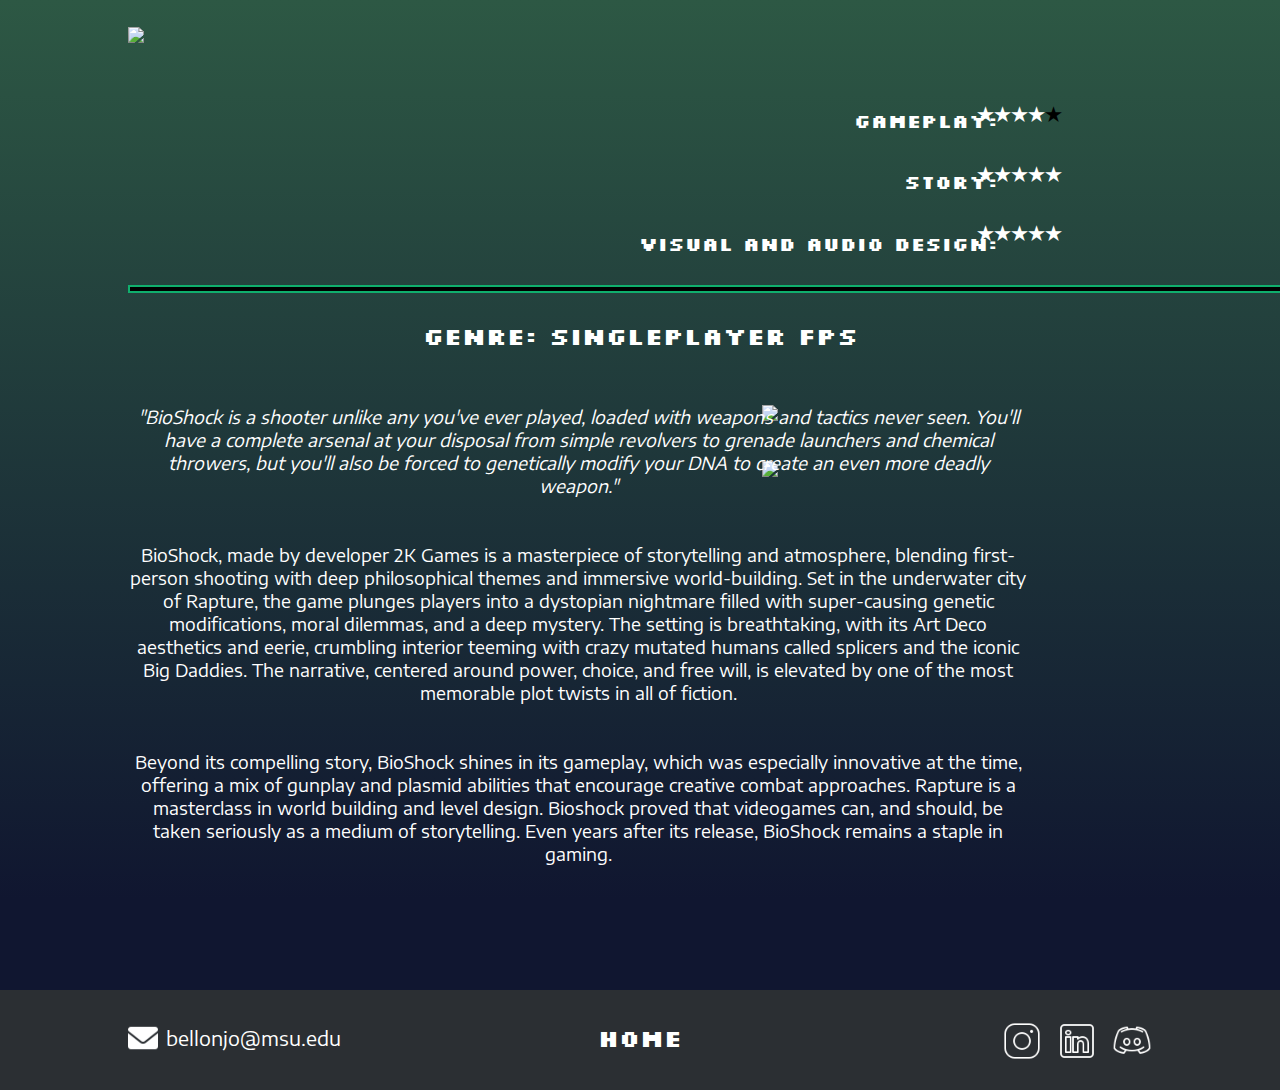
==== Bioshock-Page/bioshock.html @ 59bfe944 "Add files via upload" ====
<!DOCTYPE html>
<html>

<head>
    <link rel="stylesheet" href="bioshock-styles.css">
    <link rel="preconnect" href="https://fonts.googleapis.com">
<link rel="preconnect" href="https://fonts.gstatic.com" crossorigin>
<link href="https://fonts.googleapis.com/css2?family=Silkscreen:wght@400;700&display=swap" rel="stylesheet">
<link rel="preconnect" href="https://fonts.googleapis.com">
<link rel="preconnect" href="https://fonts.gstatic.com" crossorigin>
<link href="https://fonts.googleapis.com/css2?family=Encode+Sans+Semi+Expanded:wght@100;200;300;400;500;600;700;800;900&family=Silkscreen:wght@400;700&display=swap" rel="stylesheet">
</head>



<body>
    <img src="photos/Bioshock-logo.webp" class="title-image">
    <div class="rating-stack">
        <h3>Gameplay:</h3>
        <h3>Story:</h3>
        <h3>Visual and Audio Design:</h3>
    </div>

    <div class="star-stack">
        <h3>★★★★<span class="black">★</span></h3>
        <h3>★★★★★</h3>
        <h3>★★★★★</h3>
    </div>
    <div class="logo-underline"></div>
    <div class="logo-underline2"></div>

    <div class="footer">
    
        <h3 class="email">  bellonjo@msu.edu</h3>
        <img src="Photos/email-icon.png" alt="Email Icon" class="email-icon">
        <div class="icon-bar">
            <a href="https://www.instagram.com/j.bellon_/#" target="_blank">
                <img src="Photos/icons8-instagram-50.png" alt="Instagram Icon" class="icon">
            </a>
            <a href="https://www.linkedin.com/in/john-bellon-593328339/" target="_blank">
                <img src="Photos/icons8-linkedin-50.png" alt="LinkedIn Icon" class="icon">
            </a>
            <a href="https://discordapp.com/users/hedwards" target="_blank">
                <img src="Photos/icons8-discord-50.png" alt="Discord Icon" class="icon">
            </a>
        </div>
    </div>
    <h2 class="genre">Genre: Singleplayer FPS</h2>
    <div class="image-stack">
        <img src="photos/bioshock-gameplay1.webp" class="stacked-image">
        <img src="photos/bioshock-gameplay2.jpg" class="stacked-image">
    </div>
    <div class="gradient-bottom"></div>

    <div class="text-stack">
        <p> <em>"BioShock is a shooter unlike any you've ever played, loaded with weapons and tactics never seen. You'll have a complete arsenal at your disposal from simple revolvers to grenade launchers and chemical throwers, but you'll also be forced to genetically modify your DNA to create an even more deadly weapon."</em>

        </p>
        <p>BioShock, made by developer 2K Games is a masterpiece of storytelling and atmosphere, blending first-person shooting with deep philosophical themes and immersive world-building. Set in the underwater city of Rapture, the game plunges players into a dystopian nightmare filled with super-causing genetic modifications, moral dilemmas, and a deep mystery. The setting is breathtaking, with its Art Deco aesthetics and eerie, crumbling interior teeming with crazy mutated humans called splicers and the iconic Big Daddies. The narrative, centered around power, choice, and free will, is elevated by one of the most memorable plot twists in all of fiction.</p>
        <p> Beyond its compelling story, BioShock shines in its gameplay, which was especially innovative at the time, offering a mix of gunplay and plasmid abilities that encourage creative combat approaches. Rapture is a masterclass in world building and level design. Bioshock proved that videogames can, and should, be taken seriously as a medium of storytelling. Even years after its release, BioShock remains a staple in gaming.</p>
    </div>
    <a href="../index.html"> <h2 class="home-text">HOME</h2></a>

    
</body>



</html>
---- Bioshock-Page/bioshock-styles.css ----
body {
    height: 100vh; 
    margin: 0;
    display: flex;
    align-items: center;
    justify-content: center;
    text-align: center;
    color: white;
    background: linear-gradient(to bottom, #2d5844, #101630);
}

.title-image {
    position: absolute;
    top: 3%;
    left: 10%;
    width: 700px; 
    height: auto; 
}

.rating-stack {
    position: absolute;
    top: 10%;
    right: 22%;
    color: white;
    font-family: 'Silkscreen', sans-serif;
    display: flex;
    flex-direction: column;
    align-items: flex-end;
}

.star-stack {
    position: absolute;
    top: 9.5%;
    right: 17%;
    color: white;
    display: flex;
    flex-direction: column;
    align-items: flex-end;
}

.black {
    color: rgb(0, 0, 0);
}

.logo-underline {
    position: absolute;
    top: calc(5% + 240px);
    left: 10%;
    width: 1275px;
    height: 4px;
    background-color: black;
    border: 2px solid rgb(16, 175, 109);
}



.footer {
    width:100%;
    height: 100px;
    background-color: rgb(43, 47, 51);
    position: absolute;
    top: 110%;
    left: 0;
}

.email {
    position: absolute;
    bottom: 20px;
    left: 13%;
    color: white;
    font-family: 'Encode Sans Semi Expanded', sans-serif;
    font-weight: 400;
    font-size: 20px;
}

.email-icon {
    width: 30px;
    height: 30px;
    margin-right: 10px;
    vertical-align: middle;
    fill: white;
    position: absolute;
    left: 10%;
    top: 33%;
}

.icon-bar {
    position: absolute;
    bottom: 25px;
    right: 10%;
    display: flex;
    justify-content: space-between;
    width: 150px;
}

.icon {
    width: 40px;
    height: 40px;
    object-fit: contain;
}

.genre {
    position: absolute;
    top: 35%;
    left: 50%;
    transform: translate(-50%, -50%);
    font-family: 'Silkscreen', sans-serif;
    color: white;
    text-align: center;
}

.image-stack {
    position: absolute;
    top: 45%;
    right: 10%;
    display: flex;
    flex-direction: column;
    gap: 40px;
}

.stacked-image {
    width: 390px;
    height: auto;
}

.gradient-bottom {
    width:100%;
    height: 100px;
    background-color: #101630;
    position: absolute;
    top: 100%;
    left: 0;
    z-index: -5;
}

.text-stack {
    position: absolute;
    top: 43%;
    left: 10%;
    display: flex;
    flex-direction: column;
    gap: 10px;
    width: 900px;
    color: white;
    font-family: 'Encode Sans Semi Expanded', sans-serif;
    font-size: 18px;
}

.home-text {
    position: absolute;
    top: 113%;
    left: 50%;
    transform: translate(-50%, -50%);
    font-family: 'Silkscreen', sans-serif;
    color: white;
    text-align: center;
}
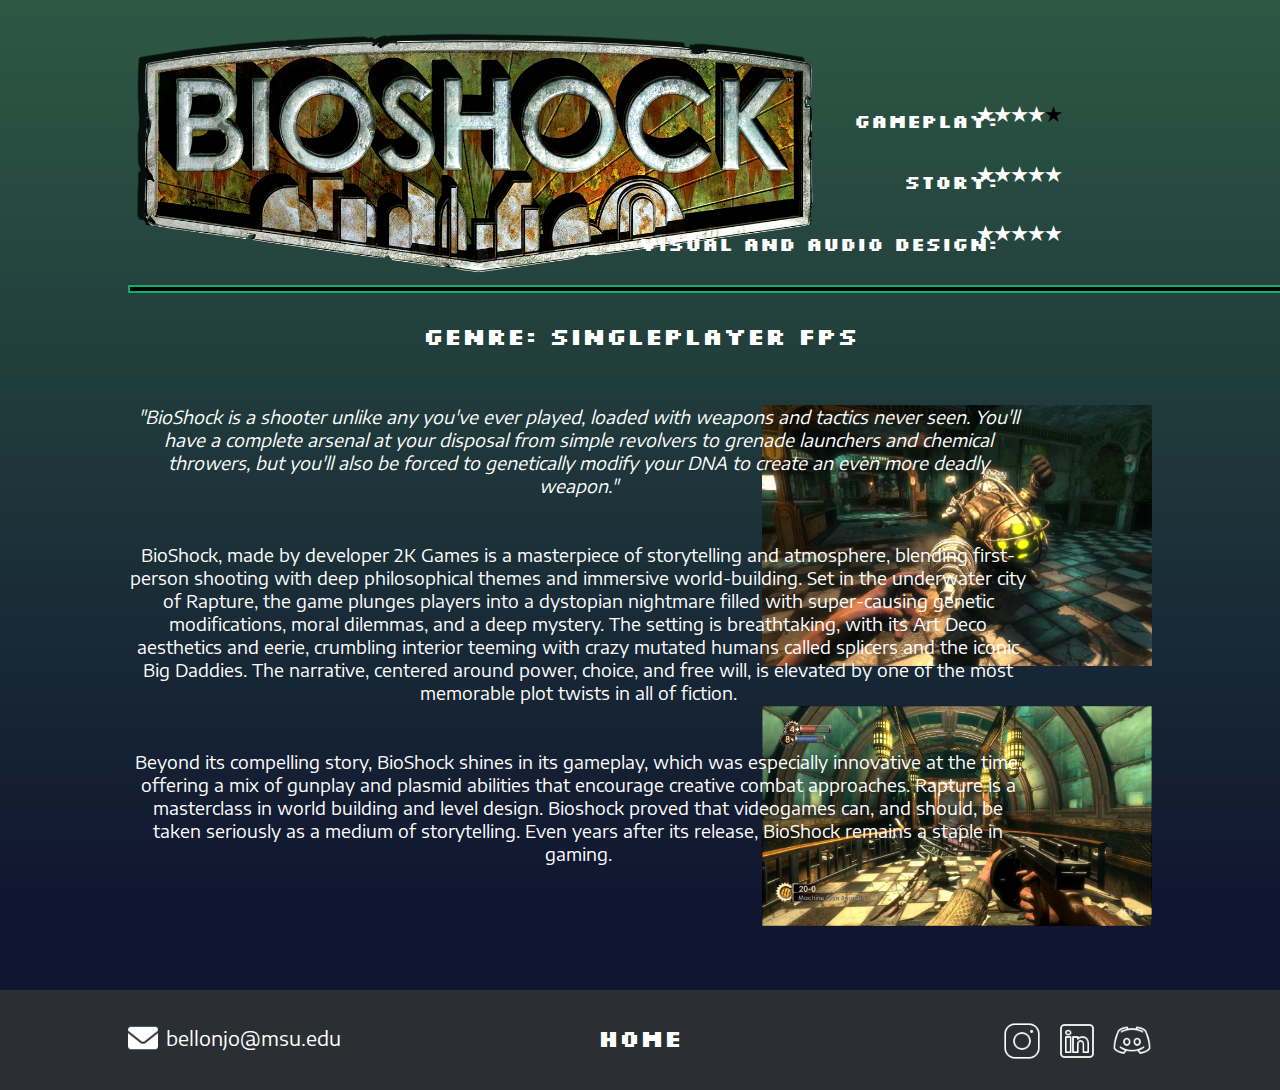
==== commit 88da1ae6: "Update bioshock.html" ====
--- a/Bioshock-Page/bioshock.html
+++ b/Bioshock-Page/bioshock.html
@@ -14,7 +14,7 @@
 
 
 <body>
-    <img src="photos/Bioshock-logo.webp" class="title-image">
+    <img src="Photos/Bioshock-logo.webp" class="title-image">
     <div class="rating-stack">
         <h3>Gameplay:</h3>
         <h3>Story:</h3>
@@ -47,8 +47,8 @@
     </div>
     <h2 class="genre">Genre: Singleplayer FPS</h2>
     <div class="image-stack">
-        <img src="photos/bioshock-gameplay1.webp" class="stacked-image">
-        <img src="photos/bioshock-gameplay2.jpg" class="stacked-image">
+        <img src="Photos/bioshock-gameplay1.webp" class="stacked-image">
+        <img src="Photos/bioshock-gameplay2.jpg" class="stacked-image">
     </div>
     <div class="gradient-bottom"></div>
 
@@ -66,4 +66,4 @@
 
 
 
-</html>+</html>
